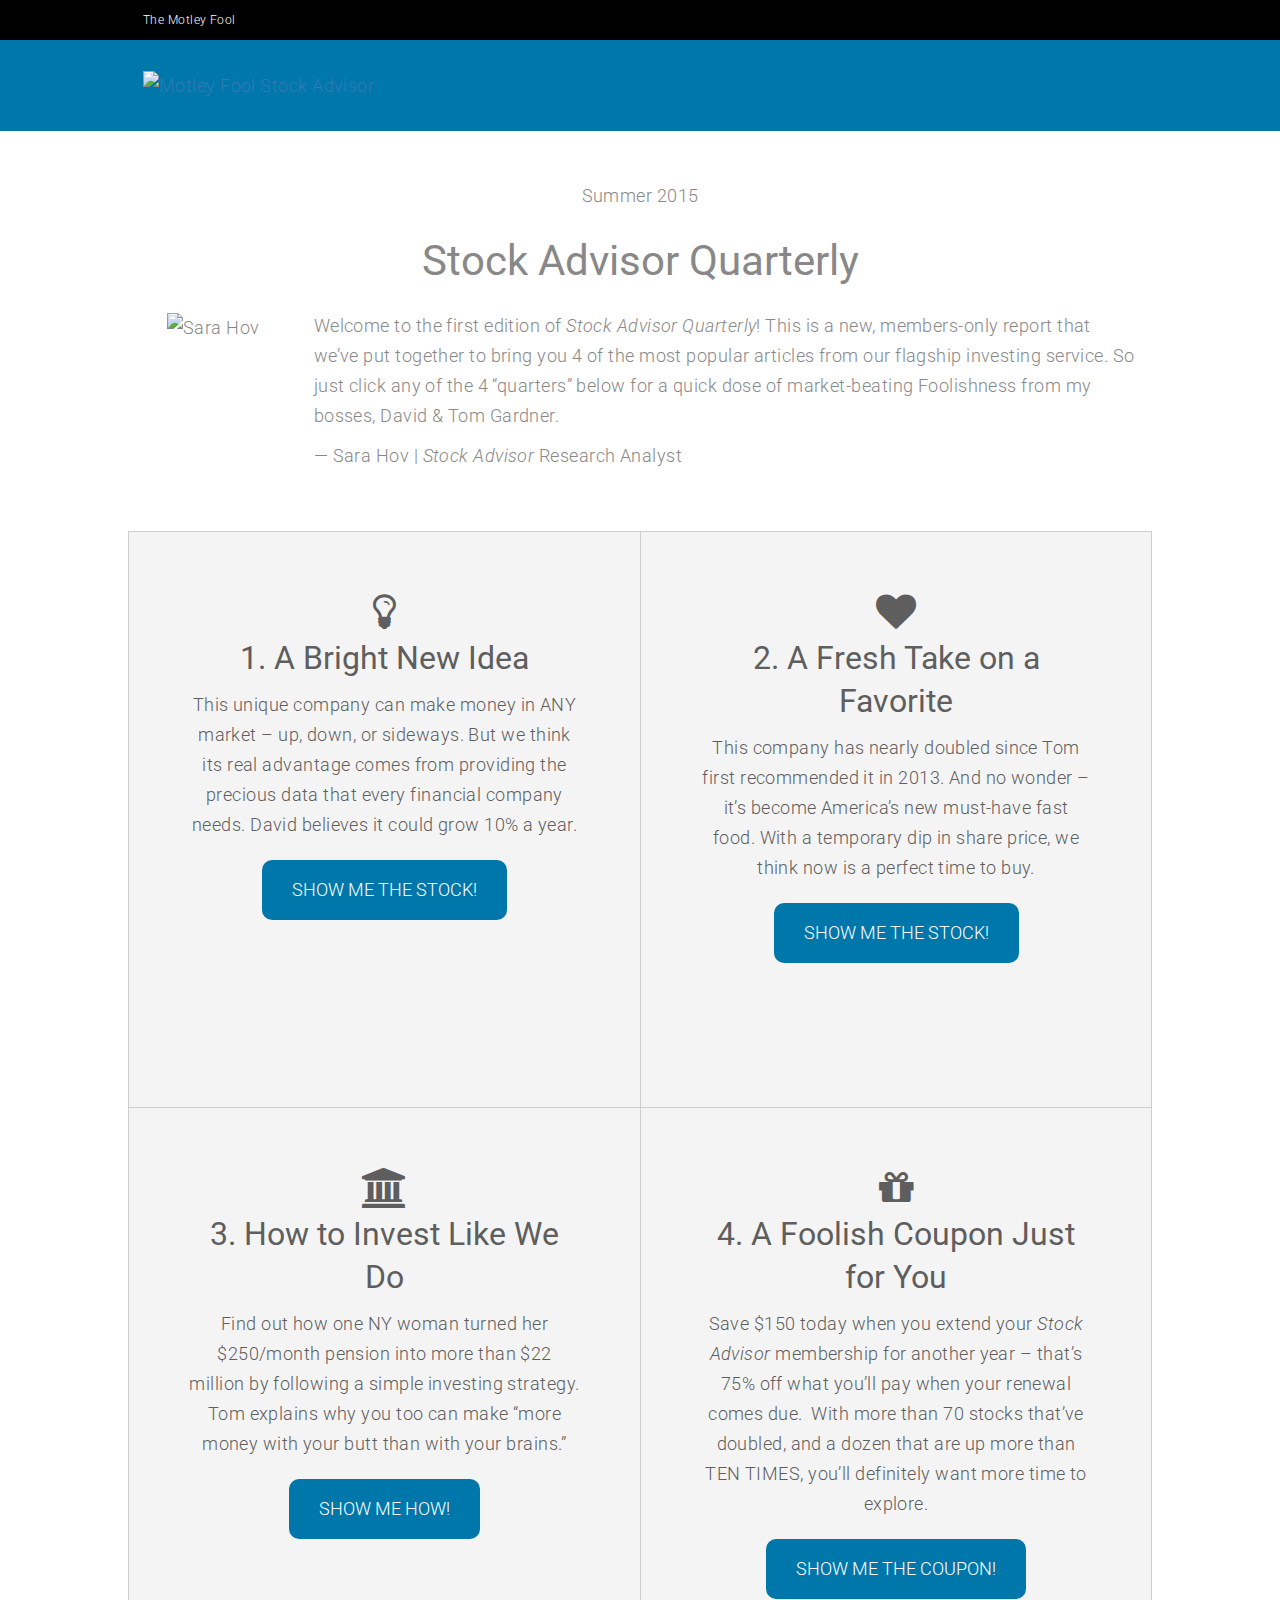
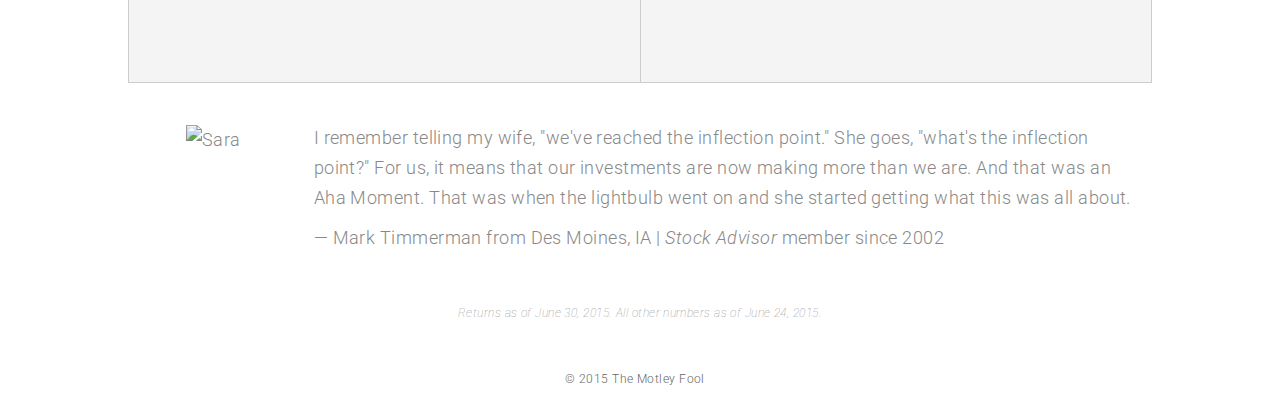
==== quarterly/index.html @ cc1eab8b "files added" ====
<!DOCTYPE html>

<html lang="en">
<head>
    <meta charset="utf-8">
    <meta content="noindex, nofollow" name="robots">
    <meta content="width=device-width, initial-scale=1.0" name="viewport">
    <meta content="" name="template">
    <link href=
    'http://fonts.googleapis.com/css?family=Roboto:100,200,300,500,400italic,700italic,700,500italic,400'
    rel='stylesheet' type='text/css'>
    <link href=
    "http://maxcdn.bootstrapcdn.com/font-awesome/4.2.0/css/font-awesome.min.css"
    rel="stylesheet"><!-- Latest compiled and minified CSS -->
    <link href=
    "https://maxcdn.bootstrapcdn.com/bootstrap/3.3.4/css/bootstrap.min.css"
    rel="stylesheet"><!-- Optional theme -->
    <link href=
    "https://maxcdn.bootstrapcdn.com/bootstrap/3.3.4/css/bootstrap-theme.min.css"
    rel="stylesheet">
    <link href="css/styles.css" rel="stylesheet" type="text/css">
    <!-- Latest compiled and minified JavaScript -->

    <script src=
    "https://maxcdn.bootstrapcdn.com/bootstrap/3.3.4/js/bootstrap.min.js"></script>
    <script src="//ajax.googleapis.com/ajax/libs/jquery/1.10.2/jquery.min.js"></script>

    <title></title>
</head>

<body>
    <header>
        <div class="fool-black-top">
            <div class="container-fluid">
                <div class="fool-logo">
                    The Motley Fool
                </div>
            </div>
        </div><!-- end black-top -->

        <div class="brand-top-nav">
            <div class="container-fluid">
                <div class="service-banner">
                    <a href="/18/" title="Motley Fool Stock Advisor"><img alt=
                    "Motley Fool Stock Advisor" class="service-logo" src=
                    "http://g.foolcdn.com/art/newsletters/18/site/logo-simple.png"></a>
                </div>
            </div>
        </div>
    </header>

    <section class="intro">
        <div class="container-fluid">
            <p class="date">Summer 2015</p>
            <h1 class="center">Stock Advisor Quarterly</h1>
                <div class="row">
                    <div class="col-md-2">
                        <div class="member-img"><img style="width: 150px;" src="http://g.foolcdn.com/art/shop/newsletters/tmf/Circle-Analyst-Sara-right.png" alt="Sara Hov" /></div>
                    </div>
                    <div class="col-md-10">
                        <p>Welcome to the first edition of <em>Stock Advisor Quarterly</em>! This is a new, members-only report that we&rsquo;ve put together to bring you 4 of the most popular articles from our flagship investing service. So just click any of the 4 &ldquo;quarters&rdquo; below for a quick dose of market-beating Foolishness from my bosses, David &amp; Tom Gardner.</p>
                        <p>&mdash; Sara Hov | <em>Stock Advisor</em> Research&nbsp;Analyst</p>
                    </div>
                </div>
        </div>
    </section>

    <section>
        <div class="container-fluid">
            <div class="row">
                <div class="col-md-6 bg-1 block">
                    <div class="inner-option center">
                        <h2><i class="fa fa-lightbulb-o"></i><br /> 1. A Bright New Idea</h2>
                        <p>This unique company can make money in ANY market &ndash; up, down, or sideways. But we think its real advantage comes from providing the precious data that every financial company needs. David believes it could grow 10% a year.</p>
                        <a href="#"><button>SHOW ME THE STOCK!</button></a>
                    </div>
                </div>
                <div class="col-md-6 bg-2 block">
                    <div class="inner-option center">
                        <h2><i class="fa fa-heart"></i><br /> 2. A Fresh Take on a Favorite</h2>
                        <p>This company has nearly doubled since Tom first recommended it in 2013. And no wonder &ndash; it&rsquo;s become America&rsquo;s new must-have fast food. With a temporary dip in share price, we think now is a perfect time to buy.</p>
                        <a href="#"><button>SHOW ME THE STOCK!</button></a>
                    </div>
                </div>
            </div>
            
            <div class="row">
                <div class="col-md-6 bg-3 block">
                    <div class="inner-option center">
                        <h2><i class="fa fa-university"></i><br /> 3. How to Invest Like We Do</h2>
                        <p>Find out how one NY woman turned her $250/month&nbsp;pension into more than $22 million by following a simple investing strategy. Tom explains why you too can make &ldquo;more money with your butt than with your brains.&rdquo;</p>
                        <a href="#"><button>SHOW ME HOW!</button></a>
                    </div>
                </div>
                <div class="col-md-6 bg-4 block">
                    <div class="inner-option center">
                        <h2><i class="fa fa-gift"></i><br /> 4. A Foolish Coupon Just for You</h2>
                        <p>Save $150 today when you extend your <em>Stock Advisor </em>membership for another year &ndash; that&rsquo;s 75% off what you&rsquo;ll pay when your renewal comes due. &nbsp;With more than 70 stocks that&rsquo;ve doubled, and a dozen that are up more than TEN TIMES, you&rsquo;ll definitely want more time to explore.</p>
                        <a href="https://www.fool.com/order/f6bd45e4-54fe-4623-b71d-b90645470c4a?source=isastalan0000004&amp;c=stock-advisor-quarterly"><button>SHOW ME THE COUPON!</button></a>
                     </div>
                </div>
            </div>
        </div>
    </section>

    <section class="closure">
        <div class="container-fluid">
            <div class="row">
                <div class="col-md-2">
                    <div class="member-img"><img style="width: 150px;" src="http://g.foolcdn.com/art/shop/newsletters/tmf/people/MarkT-circle.png" alt="Sara" />
                    </div>
                </div>
                <div class="col-md-10">
                    <p>I remember telling my wife, "we've reached the inflection point." She goes, "what's the inflection point?" For us, it means that our investments are now making more than we are. And that was an Aha Moment. That was when the lightbulb went on and she started getting what this was all about.</p>
                    <p>&mdash; Mark Timmerman from Des Moines, IA | <em>Stock Advisor</em> member since 2002</p>
                </div>
            </div>
        </div>
    </section>

    <section>
        <div class="container-fluid">
            <p class="disclosure"><em>Returns as of June 30, 2015. All other numbers as of June 24, 2015.</em></p>
        </div>
    </section>

    <footer>
        <div class="container-fluid">
            <div class="inner-footer">
                &copy; 2015 The Motley Fool
            </div>
        </div>
    </footer>
</body>
</html>
---- quarterly/css/styles.css ----
body {
        margin: 0px;
        padding: 0px;
        font-family: Roboto, Helvetica, sans-serif;
        font-size: 18px;
        line-height: 30px;
        font-weight: 300;
        letter-spacing: .025em;
        color: #888;
    }
    /*top nav and baner */
    
    .fool-black-top {
        display: block;
        background-color: black;
        height: 40px;
    }
    .brand-top-nav {
        display: block;
        background-color: #07a;
        height: auto;
    }
    .fool-logo {
        padding: 5px 5px 5px 0px;
        color: #ffffff;
        font-size: 12px;
    }
    .service-logo {
        height: 40px;
    }
    .service-banner {
        padding: 30px 10px 30px 0px;
    }
    /* text elements */
    
    h1 {
        margin-top: 25px;
        margin-bottom: 25px;
        font-size: 42px;
        line-height: 50px;
        font-weight: 400;
        letter-spacing: normal;
    }
    h2 {
        margin-top: 25px;
        font-size: 32px;
        line-height: 43px;
        font-weight: 400;
        letter-spacing: normal;
    }
    h2 .fa {
        font-size: 40px;
    }
    .center {
        text-align: center;
    }
    .date {
        text-align: center;
    }
    
    @media (max-width: 1166px) {
    .col-md-10 > p{
        margin-left:35px;
        }
    }
    
    /* link state */
    
    :hover {
        -webkit-transition: all .3s;
        -moz-transition: all .3s;
        transition: all .3s;
    }
    /* button */
    
    .inner-option button {
        margin: 10px 10px 30px 10px;
        padding: 15px 30px;
        border-radius: 10px;
        background-color: #07a;
        color: #ffffff;
        border: 0px;
        box-shadow: 0px;
        text-transform: uppercase;
    }
    .inner-option button:hover {
        background-color: transparent;
        color: #07a;
        border: 1px solid #07a;
        font-weight: bold;
    }
    /* images */
    
    .member-img {
        margin: 0 auto;
        text-align: center;
    }
    @media (max-width: 990px) {
        .member-img {
            margin-bottom: 15px;
        }
    }
    /*layouts */
    
    .container-fluid {
        width: 80%;
    }
    @media (max-width: 720px) {
        .container-fluid {
            width: 95%;
        }
    }
    .intro {
        height: 325px;
        margin: 50px auto;
    }
    @media (max-width: 1365px) {
        .intro {
            height: auto;
        }
    }
    /*block elements in layout */
    
    .bg-1 {
        border-top: 1px solid rgb(205, 205, 205);
        border-left: 1px solid rgb(205, 205, 205);
    }
    @media (max-width: 990px) {
        .bg-1 {
            border-right: 1px solid rgb(205, 205, 205);
        }
    
    }
    
    .bg-2 {
        border-top: 1px solid rgb(205, 205, 205);
        border-left: 1px solid rgb(205, 205, 205);
        border-right: 1px solid rgb(205, 205, 205);  
    }
    .bg-3 {
        border-top: 1px solid rgb(205, 205, 205);
        border-left: 1px solid rgb(205, 205, 205);
        border-bottom: 1px solid rgb(205, 205, 205);
    }
    @media (max-width: 990px) {
        .bg-3 {
        border-right: 1px solid rgb(205, 205, 205);
        border-bottom: 0px;
        }
    
    }
    .bg-4 {
        border-top: 1px solid rgb(205, 205, 205);
        border-left: 1px solid rgb(205, 205, 205);
        border-right: 1px solid rgb(205, 205, 205);
        border-bottom: 1px solid rgb(205, 205, 205);
    }
    
    .block {
        height: 25em;
        background-color: rgb(244, 244, 244);
    }
    @media (max-width: 1365px) {
        .block {
            height: 32em;
        }
    }
    @media (max-width: 990px) {
        .block {
            height: auto;
        }
    }
    .inner-option {
        padding: 15px;
        color: rgb(94, 94, 94);
    }
    .closure {
        height: 200px;
        margin: 50px auto;
    }
    
    @media (max-width: 1365px) {
        .closure {
            height: auto;
            margin: 40px auto;
        }
    }
    .disclosure {
        font-size: 12px;
        line-height: 1.7em;
        font-weight: 100;
        margin-bottom: 30px;
    }
    @media (max-width: 450px) {
        .disclosure {
            margin: 30px auto;
        }
    }
    footer {
        /*background-color: rgb(234, 234, 234);*/
        
        font-size: 12px;
        color: #666666;
        /*border: 1px solid rgb(213, 213, 213);*/
        
        text-align: center;
    }
    .inner-footer {
        padding: 10px 10px 10px 0px;
    }




        
    .link-box {
        border-radius: 5px;
        border-top: 1px solid rgb(205, 205, 205);
        border-left: 1px solid rgb(205, 205, 205);
        border-right: 1px solid rgb(205, 205, 205);
        border-bottom: 1px solid rgb(205, 205, 205);
        background-color: #F6F6F6;
        margin: 40px 0px;
        
    }
      .inner-option {  
        padding: 35px 45px;
        }
        
    .intro {
        height:auto;
    }

    .link-box p{
        margin: 0px 0px 0px;
        
    }

    .link-box a{
        font-weight: bold;
    }

    input {
        width:100%;
        }    
        
    button {
        margin: 10px 10px 30px 10px;
        padding: 15px 30px;
        border-radius: 10px;
        background-color: #07a;
        color: #ffffff;
        border: 1px solid #07a;
        box-shadow: 0px;
        text-transform: uppercase;
    }
        .small {
        font-size:12px;
        }

    button:hover {
        background-color: transparent;
        color: #07a;
        border: 1px solid #07a;
    }
        
    section {
        padding: 0px 190px;
     }
        
    
    .disclosure {
        text-align:center;
        }
        
       
     
     @media (max-width: 1300px) {
        section {
            padding: 0px 0px;
        }
    }    


        
    @media (max-width: 450px) {
        .intro {
            margin: 25px auto;
        }
        
         h1 {
            font-size: 34px;
            line-height: 1.3em;
        }

    }
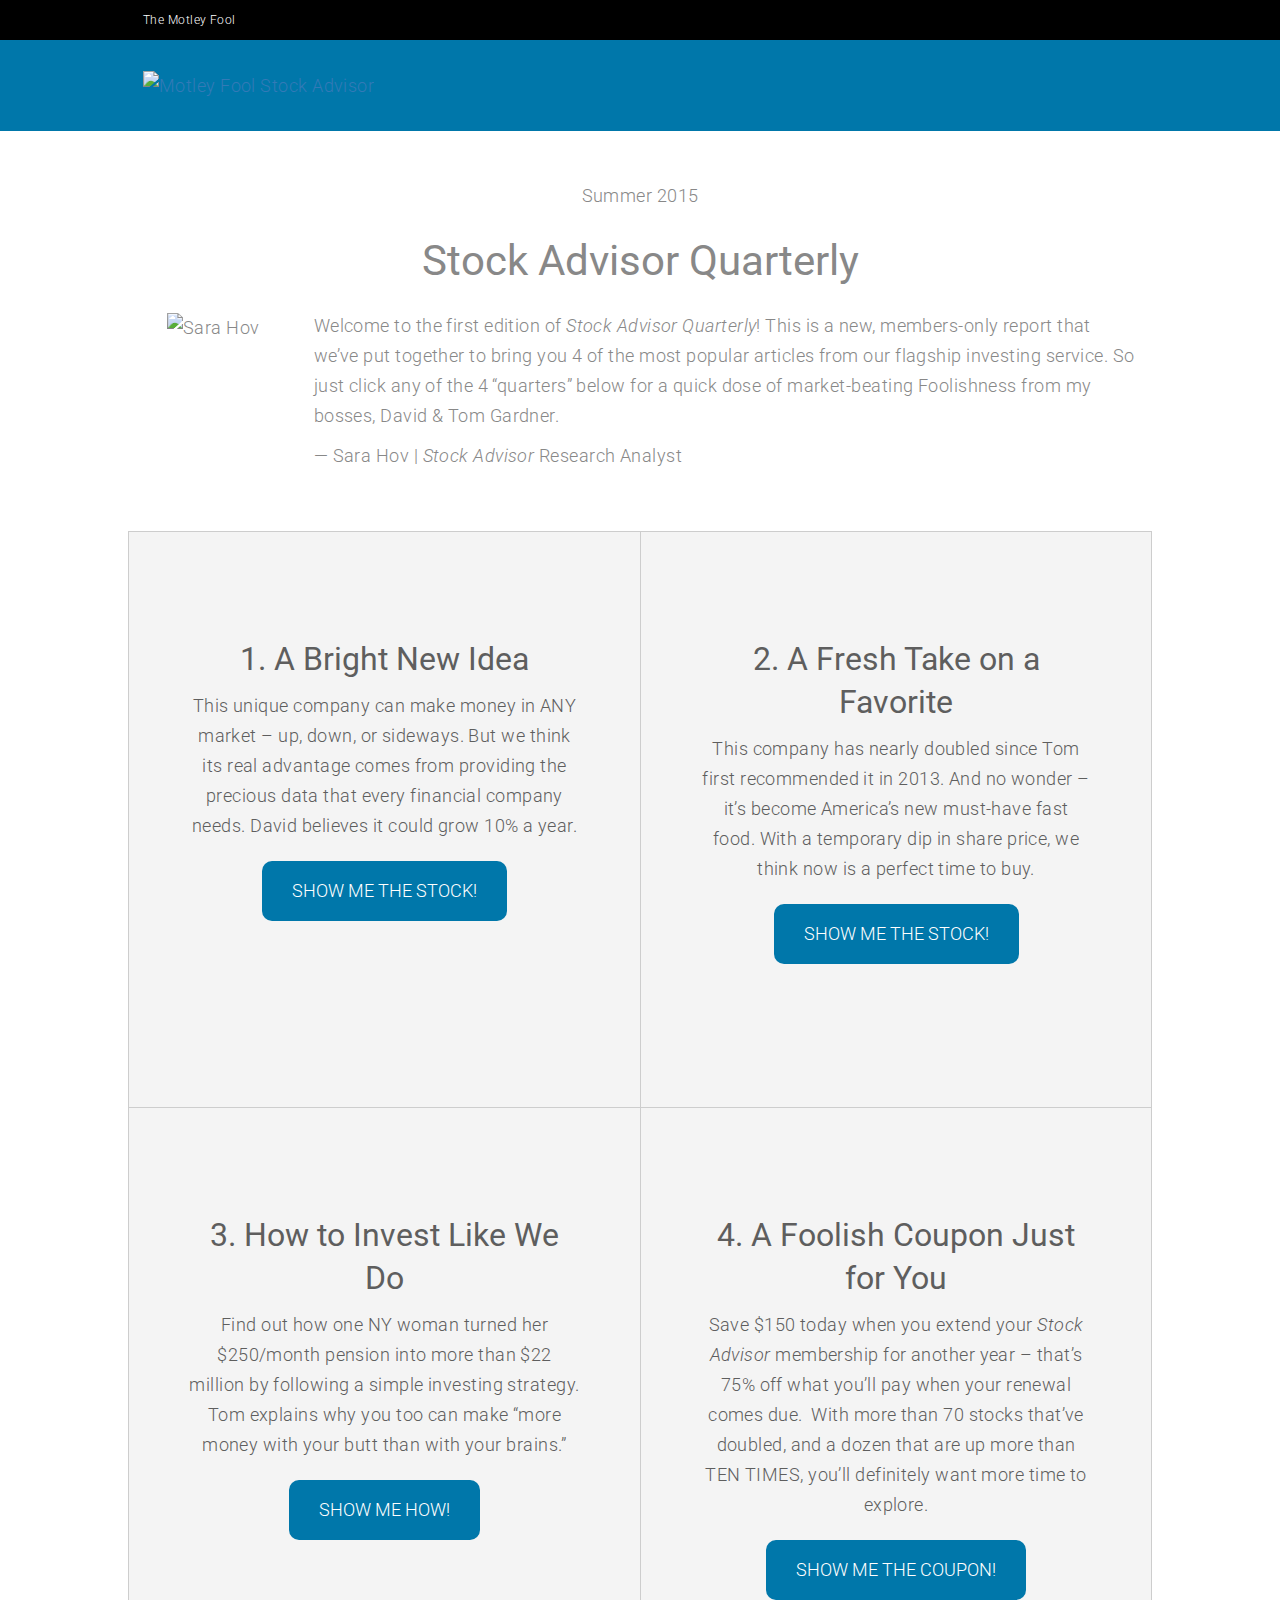
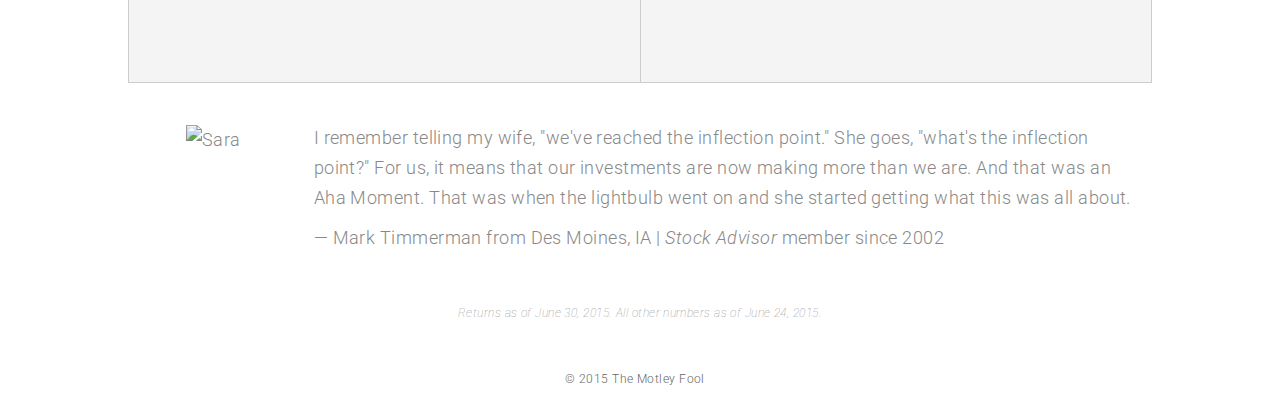
==== commit 67202d93: "js updates" ====
--- a/quarterly/index.html
+++ b/quarterly/index.html
@@ -9,23 +9,12 @@
     <link href=
     'http://fonts.googleapis.com/css?family=Roboto:100,200,300,500,400italic,700italic,700,500italic,400'
     rel='stylesheet' type='text/css'>
-    <link href=
-    "http://maxcdn.bootstrapcdn.com/font-awesome/4.2.0/css/font-awesome.min.css"
-    rel="stylesheet"><!-- Latest compiled and minified CSS -->
-    <link href=
-    "https://maxcdn.bootstrapcdn.com/bootstrap/3.3.4/css/bootstrap.min.css"
-    rel="stylesheet"><!-- Optional theme -->
-    <link href=
-    "https://maxcdn.bootstrapcdn.com/bootstrap/3.3.4/css/bootstrap-theme.min.css"
-    rel="stylesheet">
+    
+    <link href="css/bootstrap.min.css" rel="stylesheet" type="text/css">
+
     <link href="css/styles.css" rel="stylesheet" type="text/css">
-    <!-- Latest compiled and minified JavaScript -->
 
-    <script src=
-    "https://maxcdn.bootstrapcdn.com/bootstrap/3.3.4/js/bootstrap.min.js"></script>
-    <script src="//ajax.googleapis.com/ajax/libs/jquery/1.10.2/jquery.min.js"></script>
-
-    <title></title>
+    <title>Demo - Stock Advisor Quarterly</title>
 </head>
 
 <body>
@@ -131,5 +120,11 @@
             </div>
         </div>
     </footer>
+
+
+    <!-- js links -->
+        <script src="https://ajax.googleapis.com/ajax/libs/jquery/1.11.3/jquery.min.js"></script>
+        <script src="js/bootstrap.min.js"></script>
+    
 </body>
 </html>